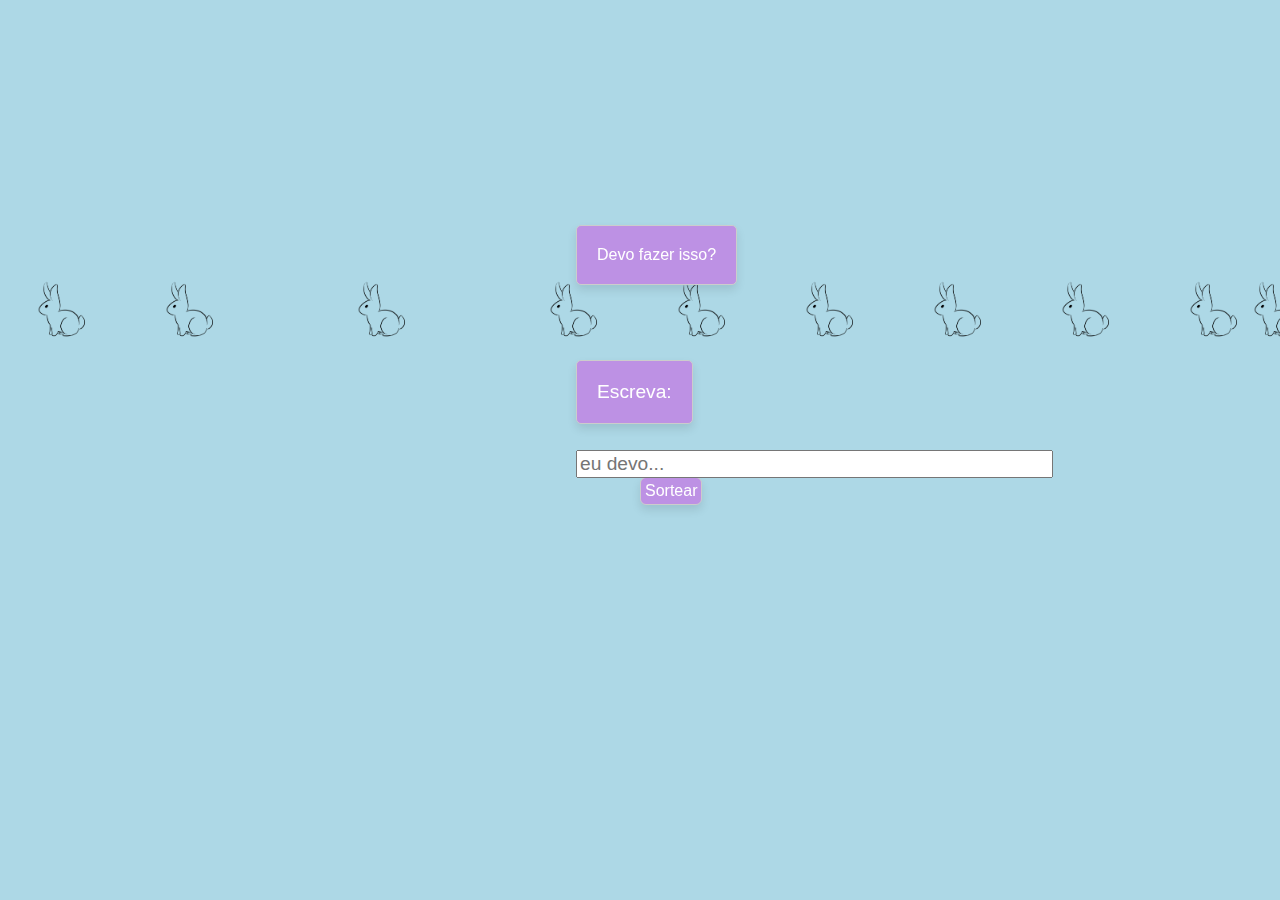
==== index.html @ 0b58feb8 "troca de nome" ====
<!DOCTYPE html>
<html>

<head>
  <title>Rabbit Decisoes</title>
  <link rel="stylesheet" href="css/estilo.css">
  <script src="js/main.js"></script>
</head>

<body>
  <img src="coelho.png" class="coelho">
  <img src="coelho.png" class="coelho">
  <img src="coelho.png" class="coelho">
  <img src="coelho.png" class="coelho">
  <img src="coelho.png" class="coelho">
  <img src="coelho.png" class="coelho">
  <img src="coelho.png" class="coelho">
  <img src="coelho.png" class="coelho">
  <img src="coelho.png" class="coelho">
  <img src="coelho.png" class="coelho">
  <div class="pergunta">Devo fazer isso?</div>
  <div class="botao" onclick="sortear()">Sortear</div>
  <p id="resultado"></p>
  <div class="escreve">Escreva:</div>
  <input type="text" id="teste" class="caixa" placeholder="eu devo..." size="40">
</body>

</html>
---- css/estilo.css ----
.coelho {
    position: fixed;
    left: -200px;
    animation: falling 0.001s linear infinite;
    transition: left 0.001s linear;
  }

  @keyframes falling {
    from {
      top: -300px;
    }

    to {
      top: 600px;
    }
  }

  .coelho:nth-child(1) {
    transform: scale(0.1);
    animation: falling 1.40s linear infinite;
    left: 10%;
  }

  .coelho:nth-child(2) {
    transform: scale(0.1);
    animation: falling 1.55s linear infinite;
    left: 45%;
  }

  .coelho:nth-child(3) {
    transform: scale(0.1);
    animation: falling 1.5s linear infinite;
    left: 75%;
  }

  .coelho:nth-child(4) {
    transform: scale(0.1);
    animation: falling 1.65s linear infinite;
    left: 25%;
  }

  .coelho:nth-child(5) {
    transform: scale(0.1);
    animation: falling 1.75s linear infinite;
    left: -5%;
  }

  .coelho:nth-child(6) {
    transform: scale(0.1);
    animation: falling 2s linear infinite;
    left: -15%;
  }

  .coelho:nth-child(7) {
    transform: scale(0.1);
    animation: falling 2s linear infinite;
    left: 35%;
  }

  .coelho:nth-child(8) {
    transform: scale(0.1);
    animation: falling 3s linear infinite;
    left: 65%;
  }

  .coelho:nth-child(9) {
    transform: scale(0.1);
    animation: falling 2.21s linear infinite;
    left: 55%;
  }

  .coelho:nth-child(10) {
    transform: scale(0.1);
    animation: falling 2.5s linear infinite;
    left: 80%;
  }

  body {
    background-color: lightblue;
    font-family: sans-serif;
  }

  .botao {
    background-color: #bd91e4;
    border: 1px solid #CCCCCC;
    color: white;
    border-radius: 6px;
    padding: 4px;
    box-shadow: 0 5px 10px rgba(0, 0, 0, 0.1);
    position: fixed;
    width: auto;
    top: 53%;
    left: 50%;
  }

  .botao:hover {
    color: black;
    background-color: white;
    cursor: pointer;
  }

  .pergunta {
    background-color: #bd91e4;
    border: 1px solid #CCCCCC;
    color: white;
    border-radius: 5px;
    padding: 20px;
    box-shadow: 0 5px 10px rgba(0, 0, 0, 0.1);
    position: fixed;
    top: 25%;
    left: 45%;
  }

  .caixa{
    position: fixed;
    top: 50%;
    left: 45%;
    font-size: larger;
  }

  .escreve {
    position: fixed;
    top: 40%;
    left: 45%;
    font-size: larger;
    color: white;
    background-color: #bd91e4;
    border: 1px solid #CCCCCC;
    border-radius: 5px;
    padding: 20px;
    box-shadow: 0 5px 10px rgba(0, 0, 0, 0.1);
  }

  #resultado {
    width: auto;
    height: auto;
    border-radius: 5px;
    box-shadow: 0 5px 10px rgba(0, 0, 0.1);
    font-size: larger;
    position: fixed;
    top: 55%;
    left: 50%;
  }
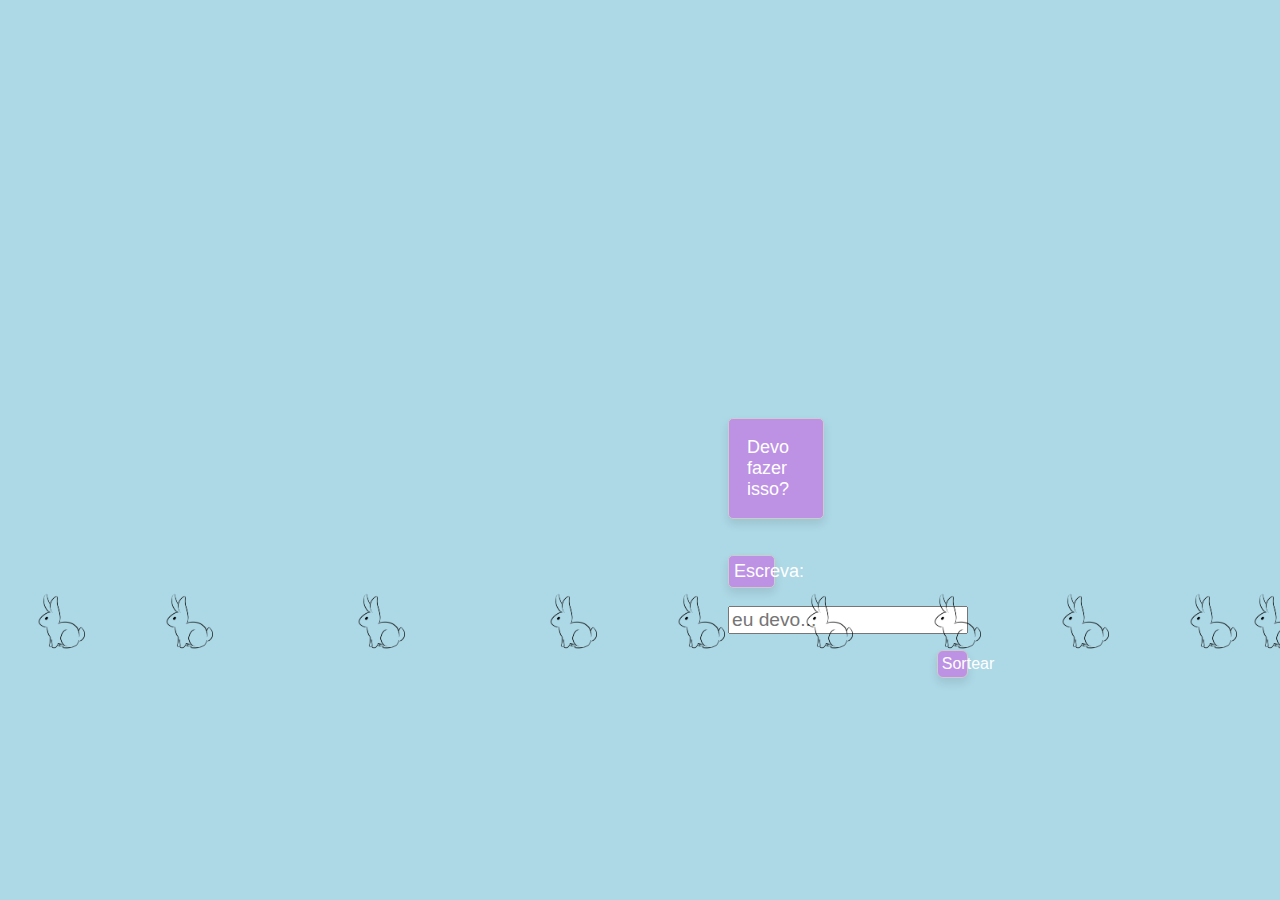
==== commit fd1e2947: "sat" ====
--- a/index.html
+++ b/index.html
@@ -4,6 +4,8 @@
 <head>
   <title>Rabbit Decisoes</title>
   <link rel="stylesheet" href="css/estilo.css">
+  <meta name="viewport" content="width=device-width">
+  <meta />
   <script src="js/main.js"></script>
 </head>
 
@@ -18,11 +20,15 @@
   <img src="coelho.png" class="coelho">
   <img src="coelho.png" class="coelho">
   <img src="coelho.png" class="coelho">
-  <div class="pergunta">Devo fazer isso?</div>
-  <div class="botao" onclick="sortear()">Sortear</div>
-  <p id="resultado"></p>
-  <div class="escreve">Escreva:</div>
-  <input type="text" id="teste" class="caixa" placeholder="eu devo..." size="40">
+
+  <div class="main">
+    <p class="pergunta">Devo fazer isso?</p>
+    <p class="escreve">Escreva:</p>
+    <input type="text" id="teste" class="caixa" placeholder="eu devo..." size="40">
+    <p class="botao" onclick="sortear()">Sortear</p>
+    <p id="resultado"></p>
+  </div>
+
 </body>
 
 </html>--- a/css/estilo.css
+++ b/css/estilo.css
@@ -1,3 +1,7 @@
+  :root {
+    --roxo_principal: #bd91e4;
+  }
+
   .coelho {
     position: fixed;
     left: -200px;
@@ -11,7 +15,7 @@
     }
 
     to {
-      top: 600px;
+      top: 1100px;
     }
   }
 
@@ -80,17 +84,52 @@
     font-family: sans-serif;
   }
 
+  .main {
+    display: grid;
+    text-align: start;
+    grid-template-columns: 50%;
+    padding: 5em;
+    margin-top: 20em;
+    margin-left: 40em;
+  }
+
+  .pergunta {
+    background-color: var(--roxo_principal);
+    border: 1px solid #CCCCCC;
+    color: white;
+    border-radius: 5px;
+    padding: 1em;
+    box-shadow: 0 5px 10px rgba(0, 0, 0, 0.1);
+    width: 25%;
+    font-size: large;
+  }
+
+  .escreve {
+    color: white;
+    background-color: var(--roxo_principal);
+    border: 1px solid #CCCCCC;
+    border-radius: 5px;
+    padding: 5px;
+    box-shadow: 0 5px 10px rgba(0, 0, 0, 0.1);
+    width: 15%;
+    font-size: large;
+  }
+
+  .caixa {
+    width: 100%;
+    font-size: larger;
+  }
+
+
   .botao {
-    background-color: #bd91e4;
+    background-color: var(--roxo_principal);
     border: 1px solid #CCCCCC;
     color: white;
     border-radius: 6px;
     padding: 4px;
     box-shadow: 0 5px 10px rgba(0, 0, 0, 0.1);
-    position: fixed;
-    width: auto;
-    top: 53%;
-    left: 50%;
+    width: 9%;
+    margin-left: 90%;
   }
 
   .botao:hover {
@@ -99,45 +138,44 @@
     cursor: pointer;
   }
 
-  .pergunta {
-    background-color: #bd91e4;
-    border: 1px solid #CCCCCC;
-    color: white;
+  #resultado {
     border-radius: 5px;
-    padding: 20px;
-    box-shadow: 0 5px 10px rgba(0, 0, 0, 0.1);
-    position: fixed;
-    top: 25%;
-    left: 45%;
-  }
-
-  .caixa{
-    position: fixed;
-    top: 50%;
-    left: 45%;
+    box-shadow: 0 5px 10px rgba(0, 0, 0.1);
     font-size: larger;
   }
 
-  .escreve {
-    position: fixed;
-    top: 40%;
-    left: 45%;
-    font-size: larger;
-    color: white;
-    background-color: #bd91e4;
-    border: 1px solid #CCCCCC;
-    border-radius: 5px;
-    padding: 20px;
-    box-shadow: 0 5px 10px rgba(0, 0, 0, 0.1);
+  @media screen and (max-width: 480px) {
+    .main {
+      display: contents;
+    }
+
+    .botao {
+      position: absolute;
+      right: 3em;
+      top: 12em;
+      width: 12%;
+    }
+
+    #resultado {
+      position: absolute;
+      top: 10em;
+    }
   }
 
-  #resultado {
-    width: auto;
-    height: auto;
-    border-radius: 5px;
-    box-shadow: 0 5px 10px rgba(0, 0, 0.1);
-    font-size: larger;
-    position: fixed;
-    top: 55%;
-    left: 50%;
+  @media screen and (min-width: 2500px) {
+    .main {
+      width: 30%;
+      padding: 5em;
+      margin: 25em;
+      margin-left: 60em;
+    }
+
+    .pergunta {
+      width: 30%;
+    }
+
+    .botao {
+      width: 11%;
+      margin-left: 88%;
+    }
   }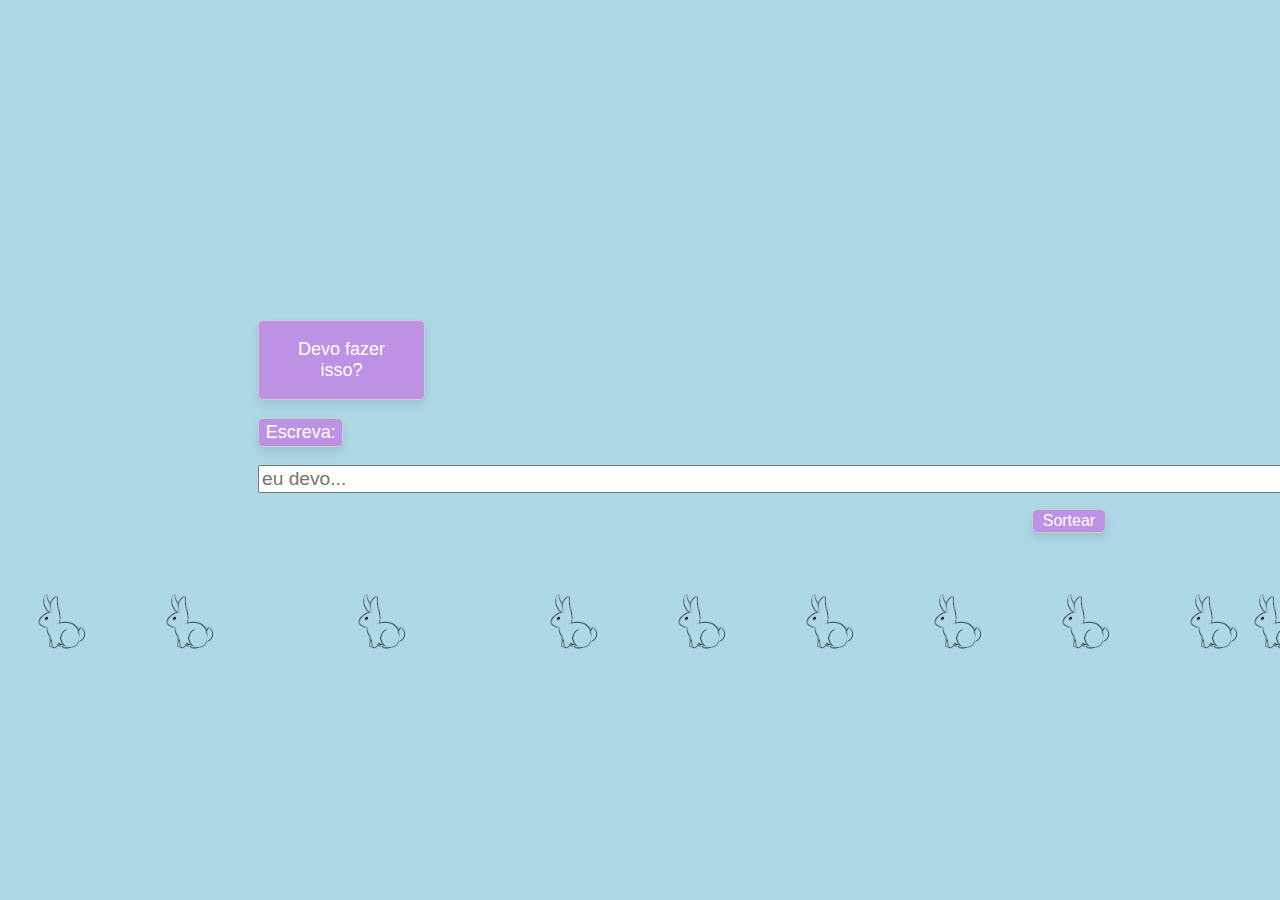
==== commit 3dc6943c: "funcionando celular/ultrawide" ====
--- a/index.html
+++ b/index.html
@@ -20,15 +20,15 @@
   <img src="coelho.png" class="coelho">
   <img src="coelho.png" class="coelho">
   <img src="coelho.png" class="coelho">
-
-  <div class="main">
+<main>
+  <div class="corpo">
     <p class="pergunta">Devo fazer isso?</p>
     <p class="escreve">Escreva:</p>
-    <input type="text" id="teste" class="caixa" placeholder="eu devo..." size="40">
+    <input type="text" id="teste" class="caixa" placeholder="eu devo..." size="99">
     <p class="botao" onclick="sortear()">Sortear</p>
     <p id="resultado"></p>
   </div>
-
+</main>
 </body>
 
 </html>--- a/css/estilo.css
+++ b/css/estilo.css
@@ -83,16 +83,12 @@
     background-color: lightblue;
     font-family: sans-serif;
   }
-
-  .main {
-    display: grid;
-    text-align: start;
-    grid-template-columns: 50%;
-    padding: 5em;
-    margin-top: 20em;
-    margin-left: 40em;
+  .corpo{
+    margin-top: 320px;
+    margin-left: 250px;
+    text-align: center;
+    width: 68%;
   }
-
   .pergunta {
     background-color: var(--roxo_principal);
     border: 1px solid #CCCCCC;
@@ -100,7 +96,7 @@
     border-radius: 5px;
     padding: 1em;
     box-shadow: 0 5px 10px rgba(0, 0, 0, 0.1);
-    width: 25%;
+    width: 15%;
     font-size: large;
   }
 
@@ -109,26 +105,25 @@
     background-color: var(--roxo_principal);
     border: 1px solid #CCCCCC;
     border-radius: 5px;
-    padding: 5px;
+    padding: 3px;
     box-shadow: 0 5px 10px rgba(0, 0, 0, 0.1);
-    width: 15%;
+    width: 9%;
     font-size: large;
   }
 
   .caixa {
-    width: 100%;
+    margin-right: 15px;
     font-size: larger;
   }
-
 
   .botao {
     background-color: var(--roxo_principal);
     border: 1px solid #CCCCCC;
     color: white;
     border-radius: 6px;
-    padding: 4px;
+    padding: 2px;
     box-shadow: 0 5px 10px rgba(0, 0, 0, 0.1);
-    width: 9%;
+    width: 8%;
     margin-left: 90%;
   }
 
@@ -163,19 +158,21 @@
   }
 
   @media screen and (min-width: 2500px) {
-    .main {
-      width: 30%;
-      padding: 5em;
-      margin: 25em;
-      margin-left: 60em;
+    .corpo{
+      margin-left: 650px;
+      margin-top: 370px;
     }
-
     .pergunta {
-      width: 30%;
+      width: 8%;
     }
-
+    .escreve{
+      width: 5%;
+    }
+    .caixa{
+      margin-right: 720px;
+    }
     .botao {
-      width: 11%;
-      margin-left: 88%;
+      width: 4%; 
+      margin-left: 960px;
     }
   }